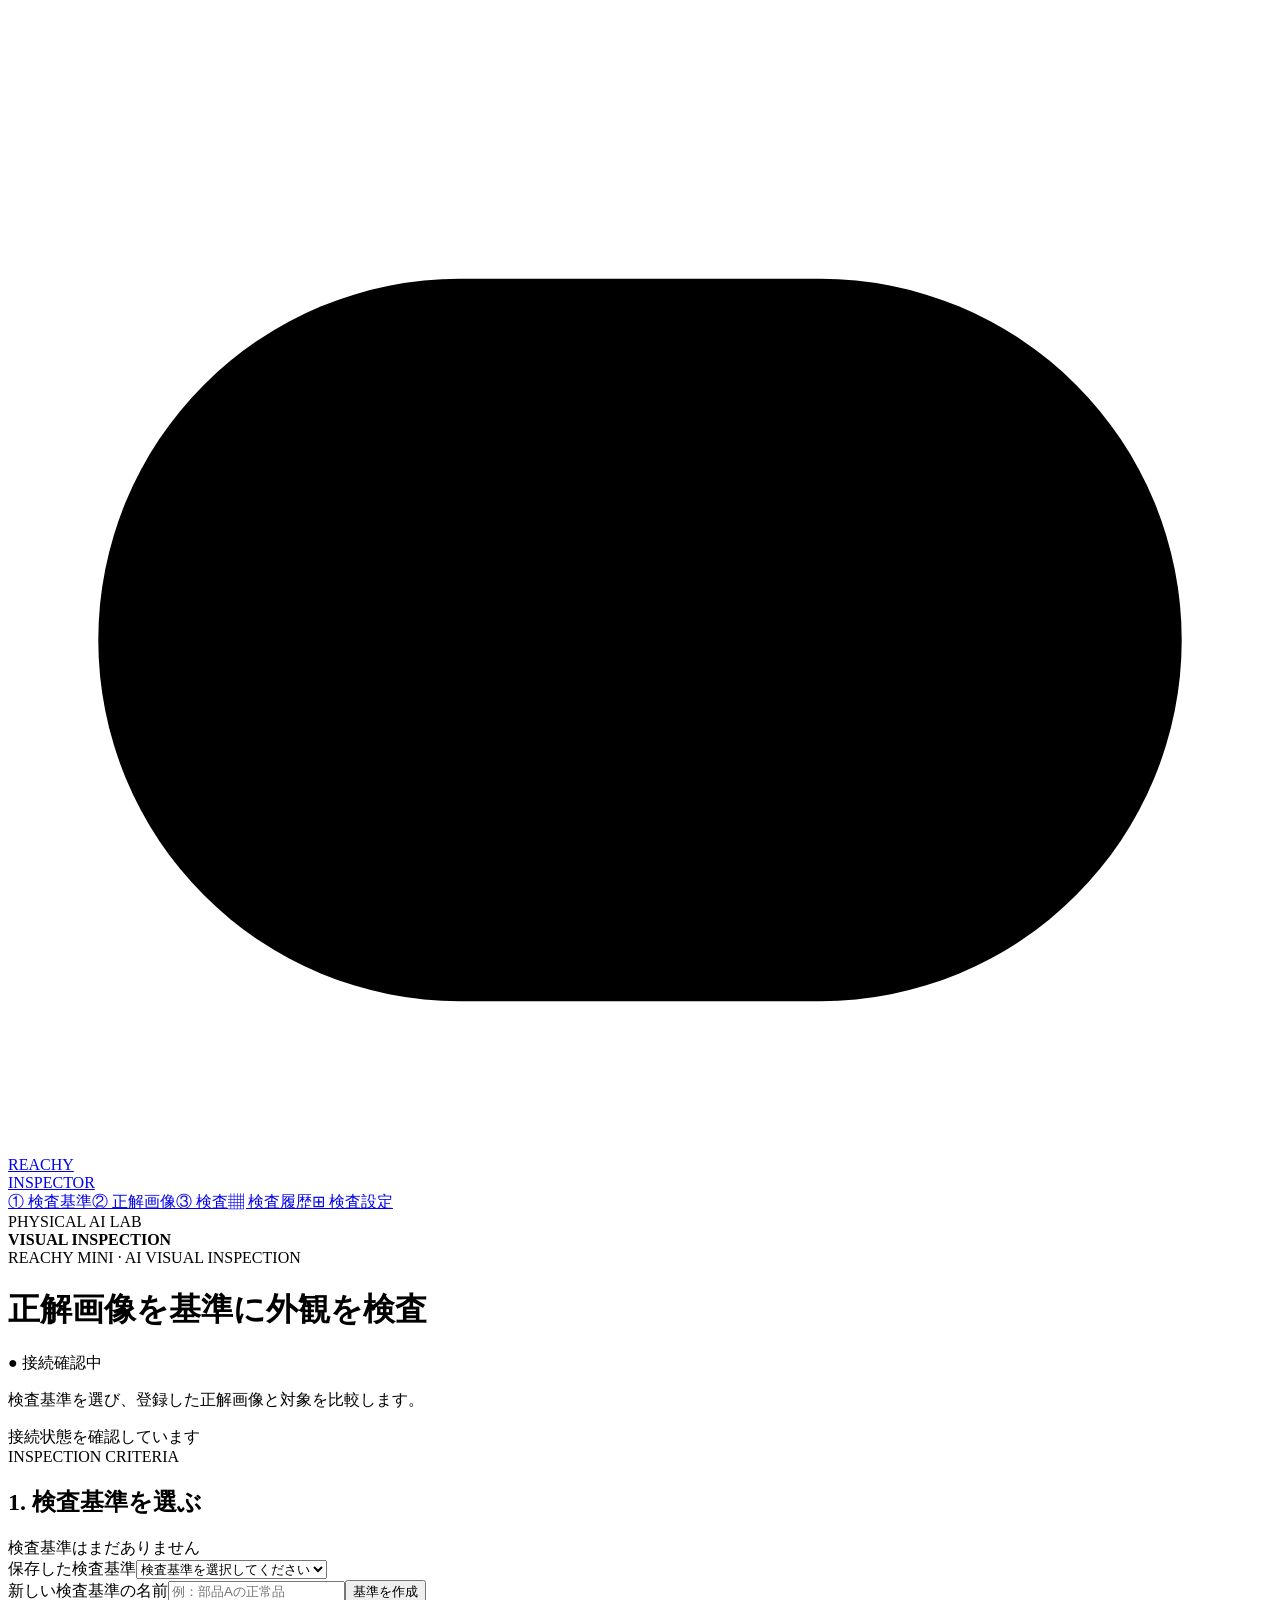
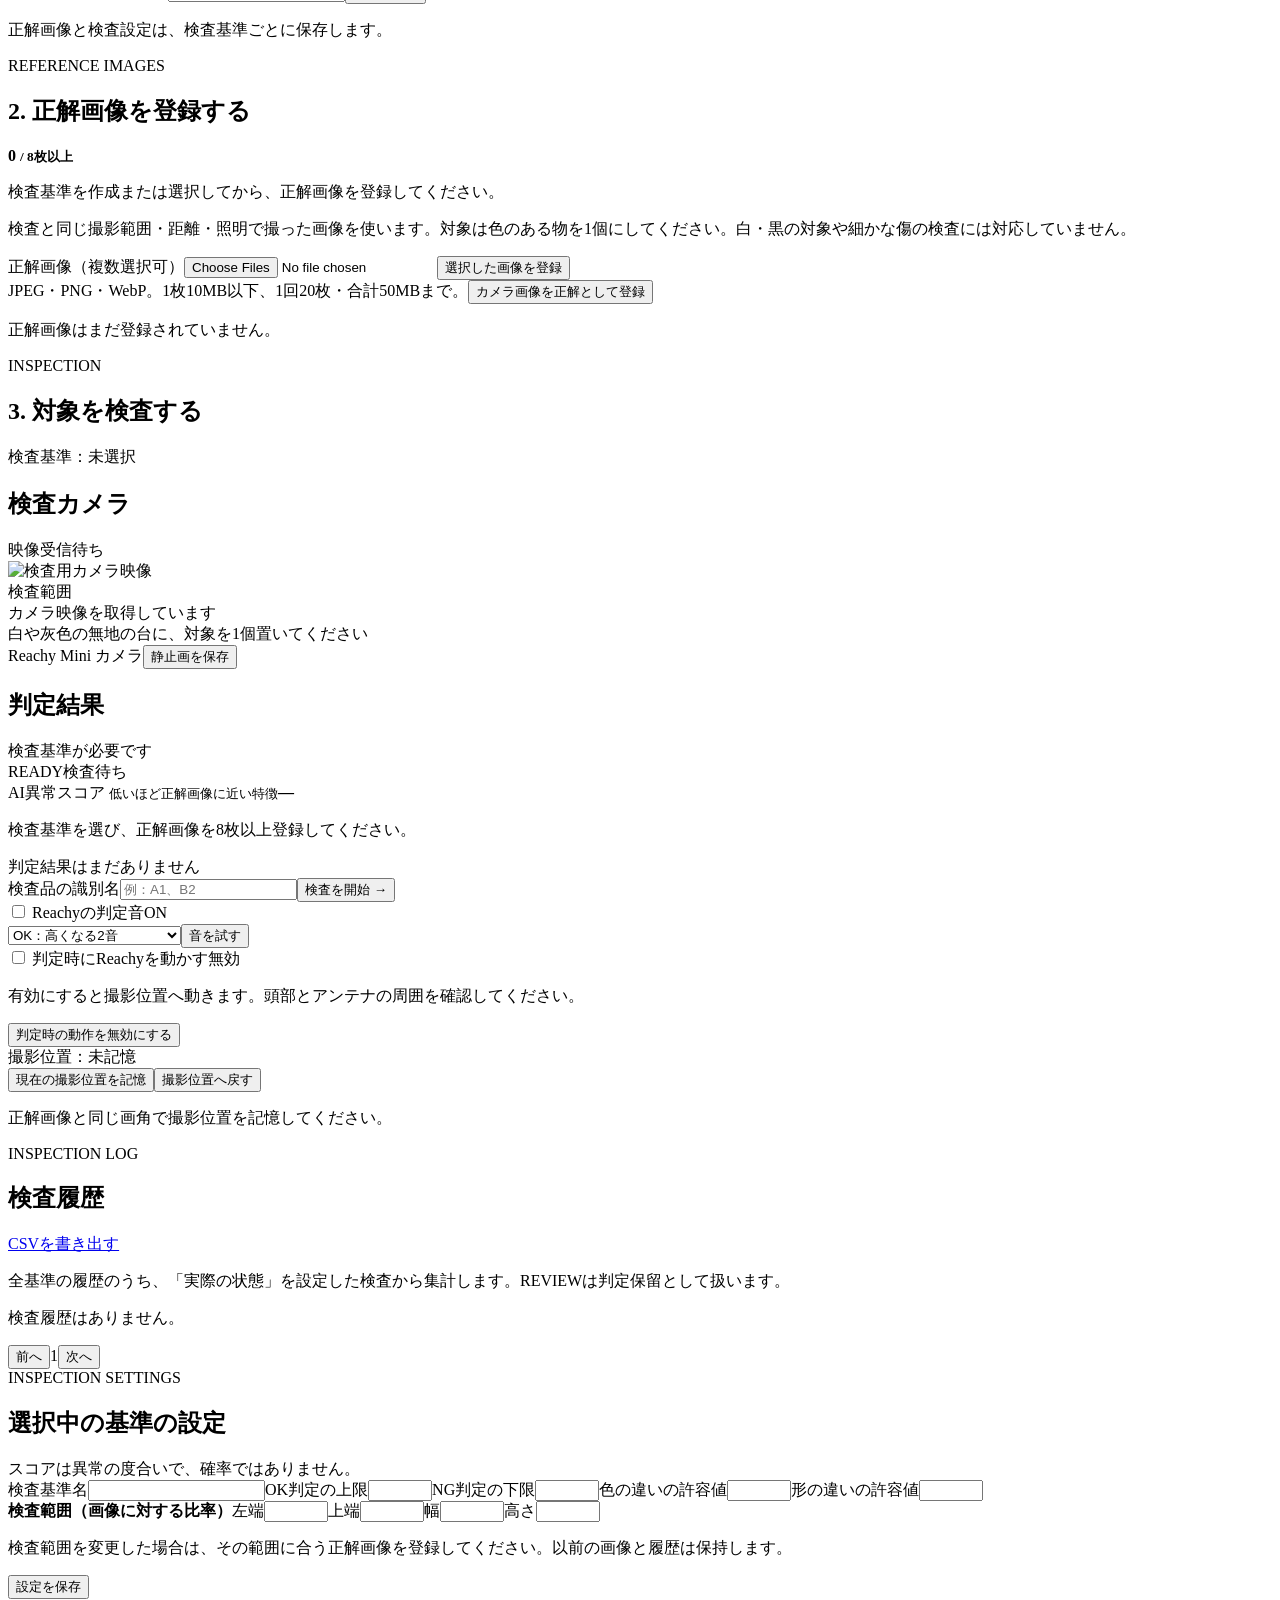
==== reachy-mini-ai-inspector/reachy_mini_ai_inspector/dashboard/index.html @ 435ddecf "initial commit" ====
<!doctype html>
<html lang="ja">
<head><meta charset="utf-8"><meta name="viewport" content="width=device-width,initial-scale=1"><title>Reachy Mini AI Inspector</title><link rel="stylesheet" href="/static/style.css"></head>
<body>
<aside class="rail">
  <a class="brand" href="#" aria-label="Inspector ホーム"><svg viewBox="0 0 42 38" aria-hidden="true"><path d="M9 9 6 2M33 9l3-7"/><rect x="3" y="9" width="36" height="24" rx="12"/><circle cx="14" cy="20" r="4"/><circle cx="28" cy="20" r="4"/></svg><span>REACHY<br>INSPECTOR</span></a>
  <nav><a href="#criteria">① <span>検査基準</span></a><a href="#references">② <span>正解画像</span></a><a href="#station">③ <span>検査</span></a><a href="#history">▦ <span>検査履歴</span></a><a href="#configuration">⊞ <span>検査設定</span></a></nav>
  <div class="rail-foot">PHYSICAL AI LAB<br><b>VISUAL INSPECTION</b></div>
</aside>
<main>
<header><div class="eyebrow">REACHY MINI · AI VISUAL INSPECTION</div><div class="header-line"><h1>正解画像を基準に外観を検査</h1><span class="connection" id="connection">● 接続確認中</span></div><p class="subtitle">検査基準を選び、登録した正解画像と対象を比較します。</p></header>
<div id="mode-banner" class="banner">接続状態を確認しています</div><div id="notice" role="status" aria-live="polite"></div>
<section id="criteria" class="criteria-card">
  <div class="section-head"><div><div class="eyebrow">INSPECTION CRITERIA</div><h2>1. 検査基準を選ぶ</h2></div><span id="criterion-summary" class="small">検査基準はまだありません</span></div>
  <div class="criteria-grid"><label class="stack-label" for="criterion-select">保存した検査基準<select id="criterion-select"><option value="">検査基準を選択してください</option></select></label>
  <form id="create-criterion" class="create-criterion"><label class="stack-label" for="criterion-name">新しい検査基準の名前<input id="criterion-name" maxlength="80" required placeholder="例：部品Aの正常品"></label><button type="submit" id="create-criterion-button">基準を作成</button></form></div>
  <p class="small">正解画像と検査設定は、検査基準ごとに保存します。</p>
</section>
<section id="references" class="reference-section">
  <div class="section-head"><div><div class="eyebrow">REFERENCE IMAGES</div><h2>2. 正解画像を登録する</h2></div><strong id="normal-count">0 <small>/ 8枚以上</small></strong></div>
  <p id="normal-copy">検査基準を作成または選択してから、正解画像を登録してください。</p>
  <p class="small">検査と同じ撮影範囲・距離・照明で撮った画像を使います。対象は色のある物を1個にしてください。白・黒の対象や細かな傷の検査には対応していません。</p>
  <form id="upload-form" class="upload-form"><label class="stack-label" for="reference-files">正解画像（複数選択可）<input id="reference-files" type="file" accept="image/jpeg,image/png,image/webp" multiple></label><button id="upload-references" type="submit">選択した画像を登録</button></form>
  <div class="reference-actions"><span class="small">JPEG・PNG・WebP。1枚10MB以下、1回20枚・合計50MBまで。</span><button id="register" class="quiet">カメラ画像を正解として登録</button></div>
  <ul id="upload-results" class="upload-results" aria-live="polite"></ul>
  <div id="reference-list" class="reference-list"><p class="empty">正解画像はまだ登録されていません。</p></div>
</section>
<div class="section-head station-heading"><div><div class="eyebrow">INSPECTION</div><h2>3. 対象を検査する</h2></div><span id="inspection-criterion" class="small">検査基準：未選択</span></div>
<section id="station" class="station">
  <div class="camera-card"><div class="card-head"><h2>検査カメラ</h2><span id="camera-label">映像受信待ち</span></div><div class="view" id="view"><img id="camera" alt="検査用カメラ映像"><div id="roi"><span>検査範囲</span></div><div id="camera-error">カメラ映像を取得しています</div><span class="view-note">白や灰色の無地の台に、対象を1個置いてください</span></div><div class="camera-foot"><span id="source-label">Reachy Mini カメラ</span><button id="snapshot" class="quiet">静止画を保存</button></div></div>
  <div class="decision-card"><div class="card-head"><h2>判定結果</h2><span id="model-label">検査基準が必要です</span></div><div id="verdict" class="verdict waiting">READY<span>検査待ち</span></div><div class="score-row"><span>AI異常スコア <small>低いほど正解画像に近い特徴</small></span><strong id="score">—</strong></div><div class="score-track"><i id="score-bar"></i></div><p id="reason">検査基準を選び、正解画像を8枚以上登録してください。</p><div class="result-meta" id="result-meta">判定結果はまだありません</div>
  <label class="field-label" for="identifier">検査品の識別名</label><input id="identifier" maxlength="80" placeholder="例：A1、B2"><button id="inspect" class="primary">検査を開始 <span>→</span></button>
  <div class="motion-line"><label><input id="sound" type="checkbox"> Reachyの判定音</label><span id="sound-state">ON</span></div><div class="sound-controls"><select id="sound-verdict" aria-label="試聴する判定音"><option value="OK">OK：高くなる2音</option><option value="NG">NG：低くなる2音</option><option value="REVIEW">REVIEW：同じ高さの3音</option></select><button id="sound-test" class="quiet">音を試す</button></div>
  <div class="motion-line"><label><input id="motion" type="checkbox"> 判定時にReachyを動かす</label><span id="motion-state">無効</span></div><p class="small">有効にすると撮影位置へ動きます。頭部とアンテナの周囲を確認してください。</p><button id="stop-motion" class="quiet danger">判定時の動作を無効にする</button>
  <div class="position-controls"><span id="position-state" role="status">撮影位置：未記憶</span><div><button id="remember-position" class="quiet">現在の撮影位置を記憶</button><button id="return-position">撮影位置へ戻す</button></div><p class="small">正解画像と同じ画角で撮影位置を記憶してください。</p></div></div>
</section>
<section id="demo-panel" class="demo-panel" hidden><div><b>デモ操作</b><span>合成画像で操作を確認できます</span></div><select id="scene" aria-label="デモの検査対象"><option value="red24">赤2×4</option><option value="blue24">青2×4</option><option value="red28">赤2×8</option><option value="empty">対象なし</option><option value="blur">ぼけた画像</option></select><button id="demo-train">赤2×4のサンプル12枚を登録</button></section>
<section id="history"><div class="section-head"><div><div class="eyebrow">INSPECTION LOG</div><h2>検査履歴</h2></div><a class="button quiet" href="/api/export.csv" download>CSVを書き出す</a></div><div id="metrics" class="metrics"></div><p class="small">全基準の履歴のうち、「実際の状態」を設定した検査から集計します。REVIEWは判定保留として扱います。</p><div id="history-list" class="history-list"><p class="empty">検査履歴はありません。</p></div><div class="pagination"><button id="prev">前へ</button><span id="page-number">1</span><button id="next">次へ</button></div></section>
<section id="configuration"><div class="section-head"><div><div class="eyebrow">INSPECTION SETTINGS</div><h2>選択中の基準の設定</h2></div><span class="small">スコアは異常の度合いで、確率ではありません。</span></div><form id="settings"><div class="settings-grid"><label>検査基準名<input name="normal_name" maxlength="80" required></label><label>OK判定の上限<input name="ok_threshold" type="number" step="0.01" min="0.01" max="0.95" required></label><label>NG判定の下限<input name="ng_threshold" type="number" step="0.01" min="0.05" max="0.99" required></label><label>色の違いの許容値<input name="color_tolerance" type="number" step="0.01" min="0.05" max="1" required></label><label>形の違いの許容値<input name="shape_tolerance" type="number" step="0.01" min="0.05" max="1" required></label></div><div class="roi-settings"><b>検査範囲（画像に対する比率）</b><label>左端<input name="roi_x" type="number" step="0.01" min="0" max="0.9" required></label><label>上端<input name="roi_y" type="number" step="0.01" min="0" max="0.9" required></label><label>幅<input name="roi_width" type="number" step="0.01" min="0.1" max="1" required></label><label>高さ<input name="roi_height" type="number" step="0.01" min="0.1" max="1" required></label></div><p class="small">検査範囲を変更した場合は、その範囲に合う正解画像を登録してください。以前の画像と履歴は保持します。</p><button id="save-settings" type="submit">設定を保存</button></form></section>
<footer>REACHY MINI AI INSPECTOR <span>正解画像の登録 → 基準の選択 → 検査</span><span>v0.2.0</span></footer>
</main><script src="/static/main.js"></script></body></html>
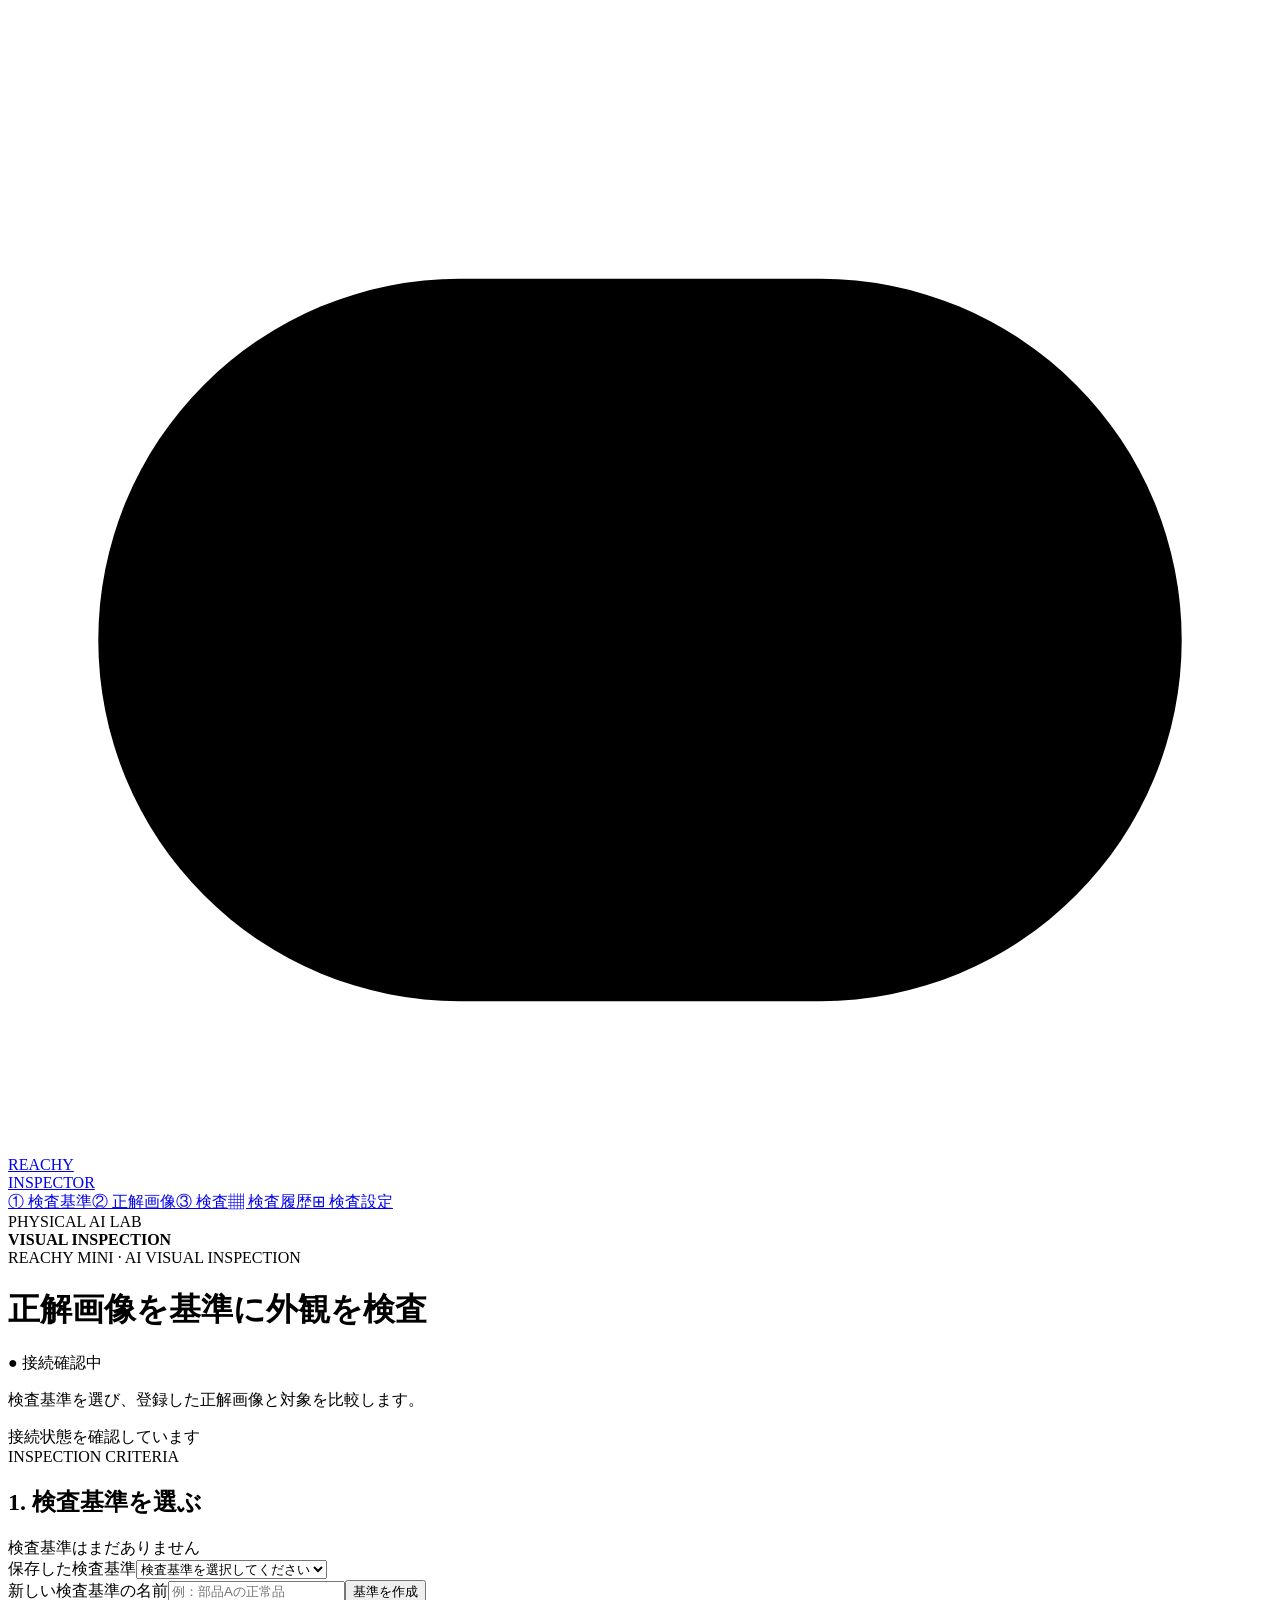
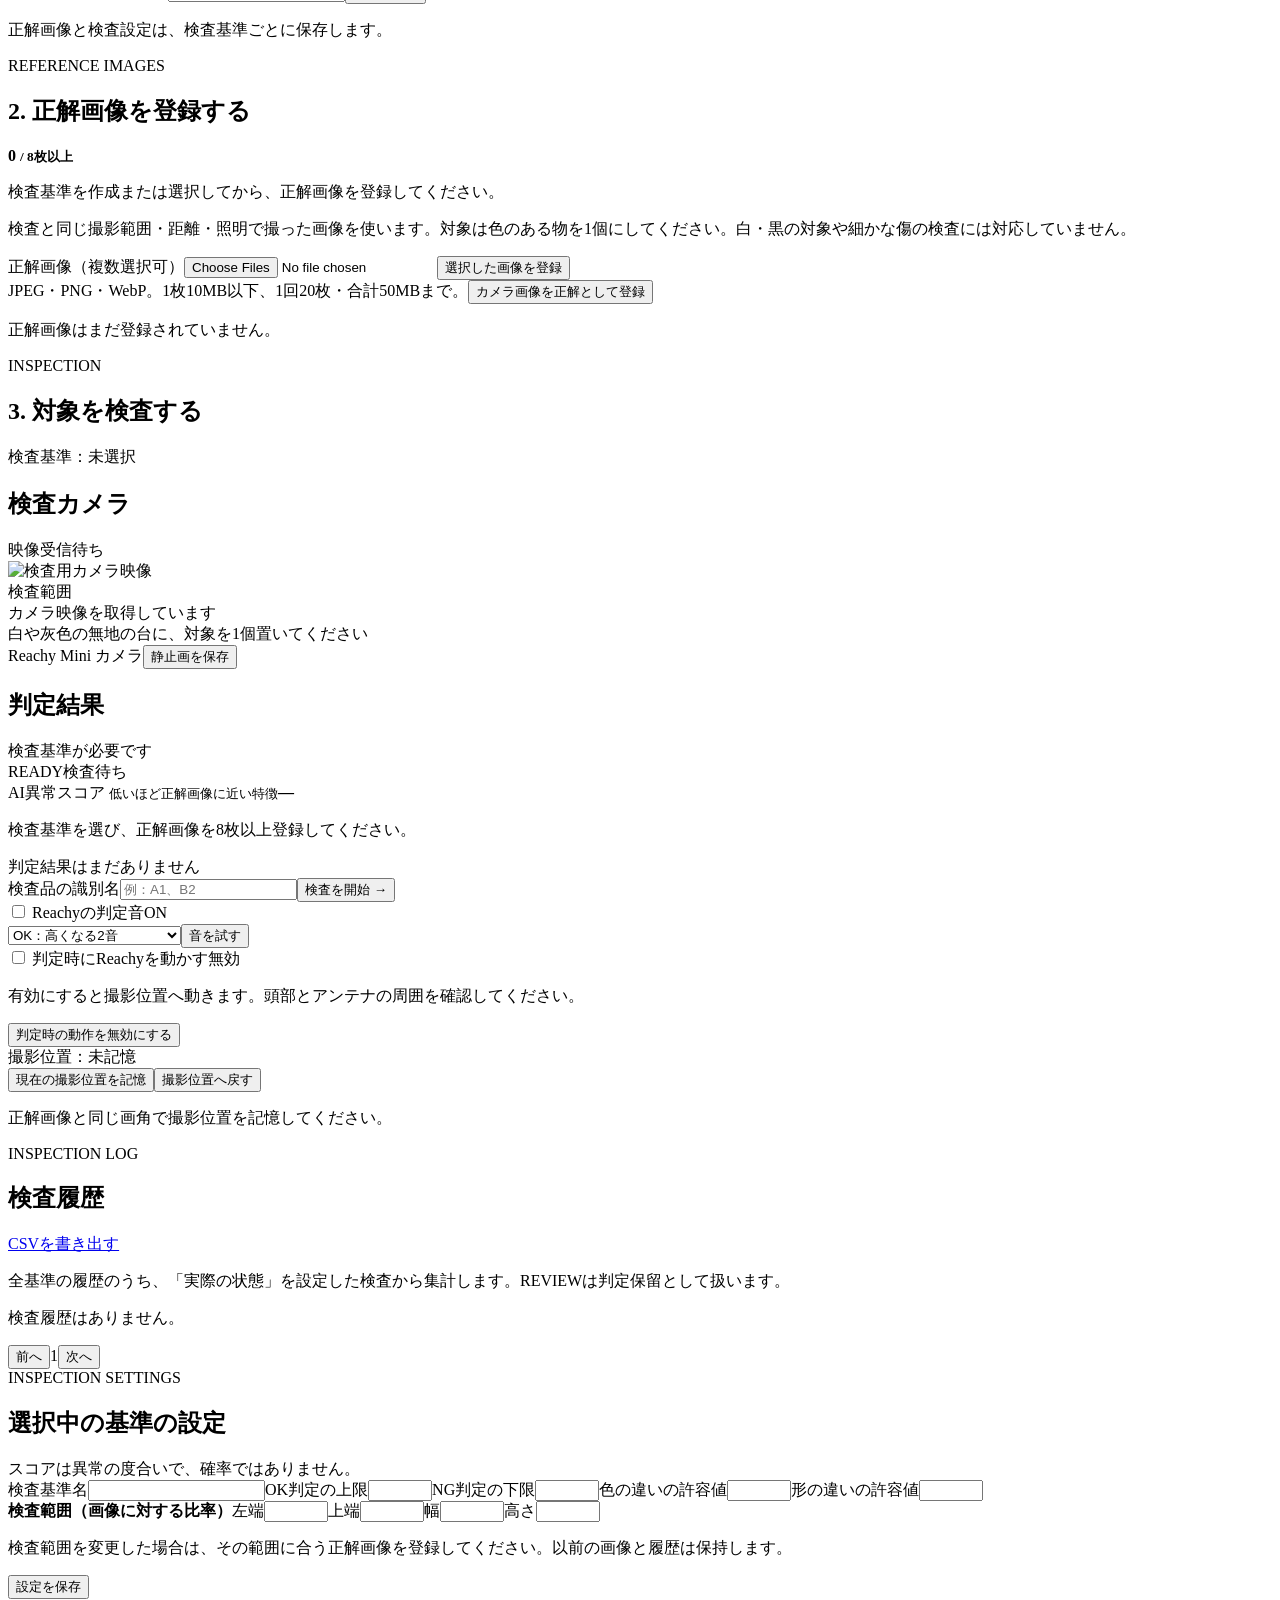
==== commit 49b09645: "位置修正" ====
--- a/reachy-mini-ai-inspector/reachy_mini_ai_inspector/dashboard/index.html
+++ b/reachy-mini-ai-inspector/reachy_mini_ai_inspector/dashboard/index.html
@@ -37,5 +37,5 @@
 <section id="demo-panel" class="demo-panel" hidden><div><b>デモ操作</b><span>合成画像で操作を確認できます</span></div><select id="scene" aria-label="デモの検査対象"><option value="red24">赤2×4</option><option value="blue24">青2×4</option><option value="red28">赤2×8</option><option value="empty">対象なし</option><option value="blur">ぼけた画像</option></select><button id="demo-train">赤2×4のサンプル12枚を登録</button></section>
 <section id="history"><div class="section-head"><div><div class="eyebrow">INSPECTION LOG</div><h2>検査履歴</h2></div><a class="button quiet" href="/api/export.csv" download>CSVを書き出す</a></div><div id="metrics" class="metrics"></div><p class="small">全基準の履歴のうち、「実際の状態」を設定した検査から集計します。REVIEWは判定保留として扱います。</p><div id="history-list" class="history-list"><p class="empty">検査履歴はありません。</p></div><div class="pagination"><button id="prev">前へ</button><span id="page-number">1</span><button id="next">次へ</button></div></section>
 <section id="configuration"><div class="section-head"><div><div class="eyebrow">INSPECTION SETTINGS</div><h2>選択中の基準の設定</h2></div><span class="small">スコアは異常の度合いで、確率ではありません。</span></div><form id="settings"><div class="settings-grid"><label>検査基準名<input name="normal_name" maxlength="80" required></label><label>OK判定の上限<input name="ok_threshold" type="number" step="0.01" min="0.01" max="0.95" required></label><label>NG判定の下限<input name="ng_threshold" type="number" step="0.01" min="0.05" max="0.99" required></label><label>色の違いの許容値<input name="color_tolerance" type="number" step="0.01" min="0.05" max="1" required></label><label>形の違いの許容値<input name="shape_tolerance" type="number" step="0.01" min="0.05" max="1" required></label></div><div class="roi-settings"><b>検査範囲（画像に対する比率）</b><label>左端<input name="roi_x" type="number" step="0.01" min="0" max="0.9" required></label><label>上端<input name="roi_y" type="number" step="0.01" min="0" max="0.9" required></label><label>幅<input name="roi_width" type="number" step="0.01" min="0.1" max="1" required></label><label>高さ<input name="roi_height" type="number" step="0.01" min="0.1" max="1" required></label></div><p class="small">検査範囲を変更した場合は、その範囲に合う正解画像を登録してください。以前の画像と履歴は保持します。</p><button id="save-settings" type="submit">設定を保存</button></form></section>
-<footer>REACHY MINI AI INSPECTOR <span>正解画像の登録 → 基準の選択 → 検査</span><span>v0.2.0</span></footer>
-</main><script src="/static/main.js"></script></body></html>
+<footer>REACHY MINI AI INSPECTOR <span>正解画像の登録 → 基準の選択 → 検査</span><span>v0.2.7</span></footer>
+</main><script src="/static/transport.js?v=0.2.7"></script><script src="/static/main.js?v=0.2.7"></script></body></html>
